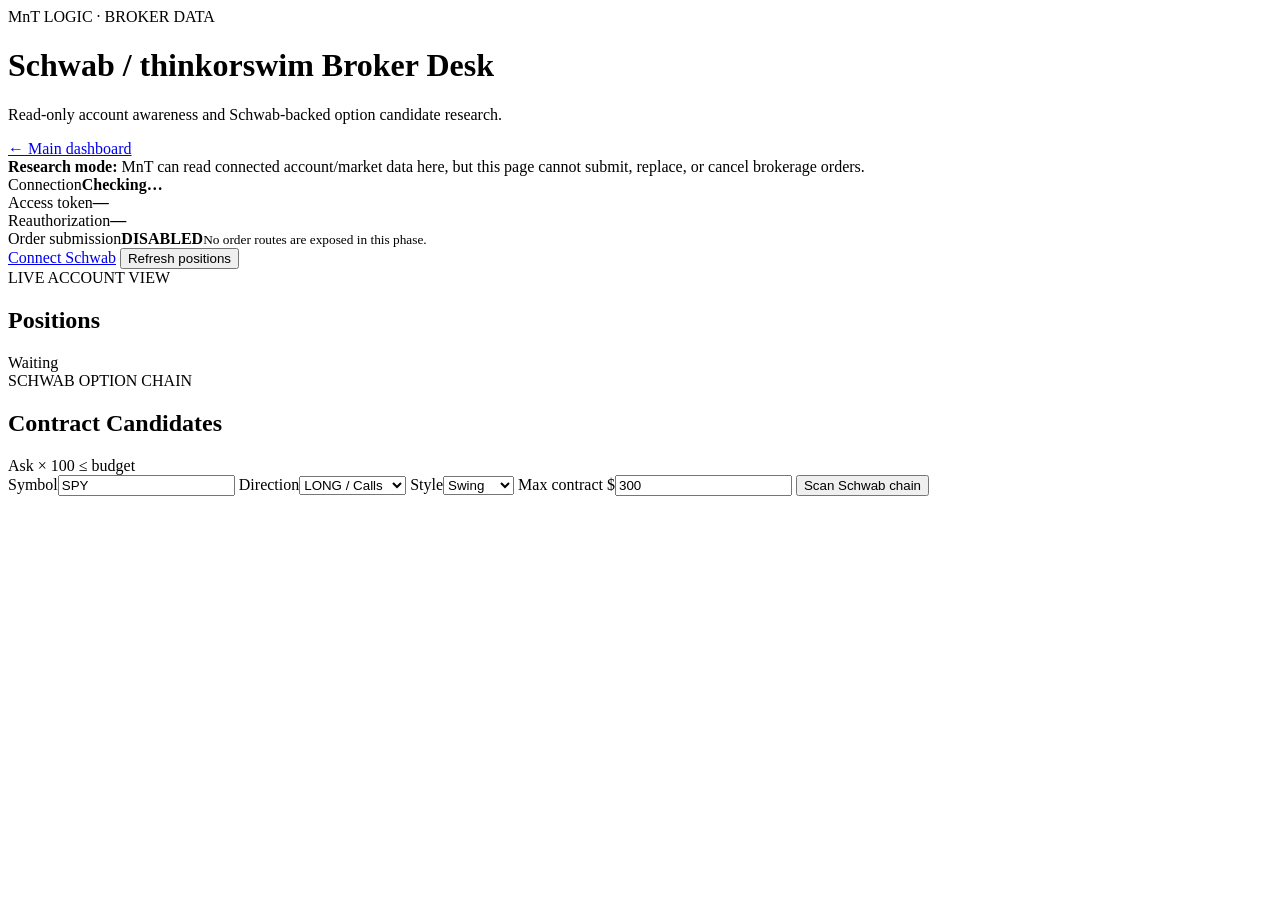
==== dashboard/static/broker.html @ e9e75298 "Add Schwab thinkorswim broker dashboard page" ====
<!doctype html>
<html lang="en">
<head>
  <meta charset="utf-8">
  <meta name="viewport" content="width=device-width,initial-scale=1">
  <title>MnT Broker Desk</title>
  <link rel="stylesheet" href="/static/broker.css">
</head>
<body>
  <main class="shell">
    <header>
      <div>
        <div class="eyebrow">MnT LOGIC · BROKER DATA</div>
        <h1>Schwab / thinkorswim Broker Desk</h1>
        <p>Read-only account awareness and Schwab-backed option candidate research.</p>
      </div>
      <a class="back" href="/">← Main dashboard</a>
    </header>

    <section class="notice">
      <strong>Research mode:</strong> MnT can read connected account/market data here, but this page cannot submit, replace, or cancel brokerage orders.
    </section>

    <section class="grid status-grid">
      <article class="card">
        <span>Connection</span><strong id="connectionState">Checking…</strong><small id="connectionNote"></small>
      </article>
      <article class="card">
        <span>Access token</span><strong id="accessState">—</strong><small id="accessExpiry"></small>
      </article>
      <article class="card">
        <span>Reauthorization</span><strong id="refreshState">—</strong><small id="refreshExpiry"></small>
      </article>
      <article class="card danger-safe">
        <span>Order submission</span><strong id="orderState">DISABLED</strong><small>No order routes are exposed in this phase.</small>
      </article>
    </section>

    <section class="actions">
      <a id="connectButton" class="button primary hidden" href="/api/schwab/authorize">Connect Schwab</a>
      <button id="refreshPositions" class="button">Refresh positions</button>
    </section>

    <section>
      <div class="section-head"><div><div class="eyebrow">LIVE ACCOUNT VIEW</div><h2>Positions</h2></div><span id="positionStatus">Waiting</span></div>
      <div id="accounts" class="accounts"></div>
    </section>

    <section class="scanner">
      <div class="section-head"><div><div class="eyebrow">SCHWAB OPTION CHAIN</div><h2>Contract Candidates</h2></div><span>Ask × 100 ≤ budget</span></div>
      <form id="candidateForm" class="form-grid">
        <label>Symbol<input id="symbol" value="SPY" maxlength="10" autocomplete="off"></label>
        <label>Direction<select id="direction"><option value="LONG">LONG / Calls</option><option value="SHORT">SHORT / Puts</option></select></label>
        <label>Style<select id="style"><option value="intraday">Intraday</option><option value="swing" selected>Swing</option><option value="auto">Auto</option></select></label>
        <label>Max contract $<input id="budget" type="number" value="300" min="1" step="25"></label>
        <button class="button primary" type="submit">Scan Schwab chain</button>
      </form>
      <div id="candidateStatus" class="muted"></div>
      <div id="candidates" class="table-wrap"></div>
    </section>
  </main>
  <script src="/static/broker.js"></script>
</body>
</html>
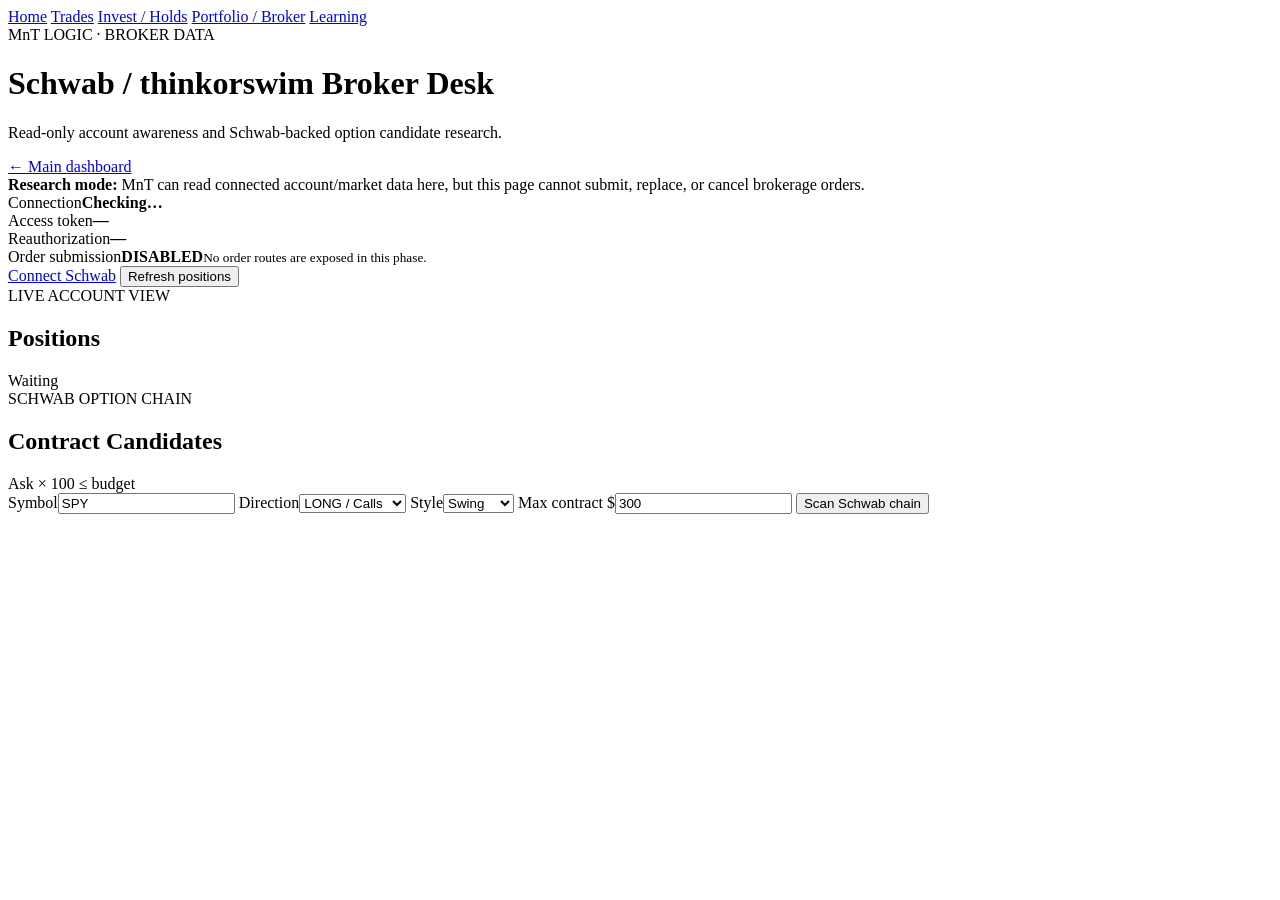
==== commit 8de799b1: "Unify Broker Desk navigation with MnT dashboard" ====
--- a/dashboard/static/broker.html
+++ b/dashboard/static/broker.html
@@ -4,9 +4,18 @@
   <meta charset="utf-8">
   <meta name="viewport" content="width=device-width,initial-scale=1">
   <title>MnT Broker Desk</title>
-  <link rel="stylesheet" href="/static/broker.css">
+  <link rel="stylesheet" href="/static/broker.css?v=20260917-0230">
+  <link rel="stylesheet" href="/static/unified-shell.css?v=20260917-0230">
 </head>
-<body>
+<body id="top">
+  <nav class="mnt-nav" aria-label="MnT sections">
+    <a href="/">Home</a>
+    <a href="/#trades">Trades</a>
+    <a href="/#mntOpportunityShell">Invest / Holds</a>
+    <a class="active broker-link" href="/broker">Portfolio / Broker</a>
+    <a href="/#mntLearningLab">Learning</a>
+  </nav>
+
   <main class="shell">
     <header>
       <div>
@@ -59,6 +68,6 @@
       <div id="candidates" class="table-wrap"></div>
     </section>
   </main>
-  <script src="/static/broker.js"></script>
+  <script src="/static/broker.js?v=20260917-0230"></script>
 </body>
 </html>
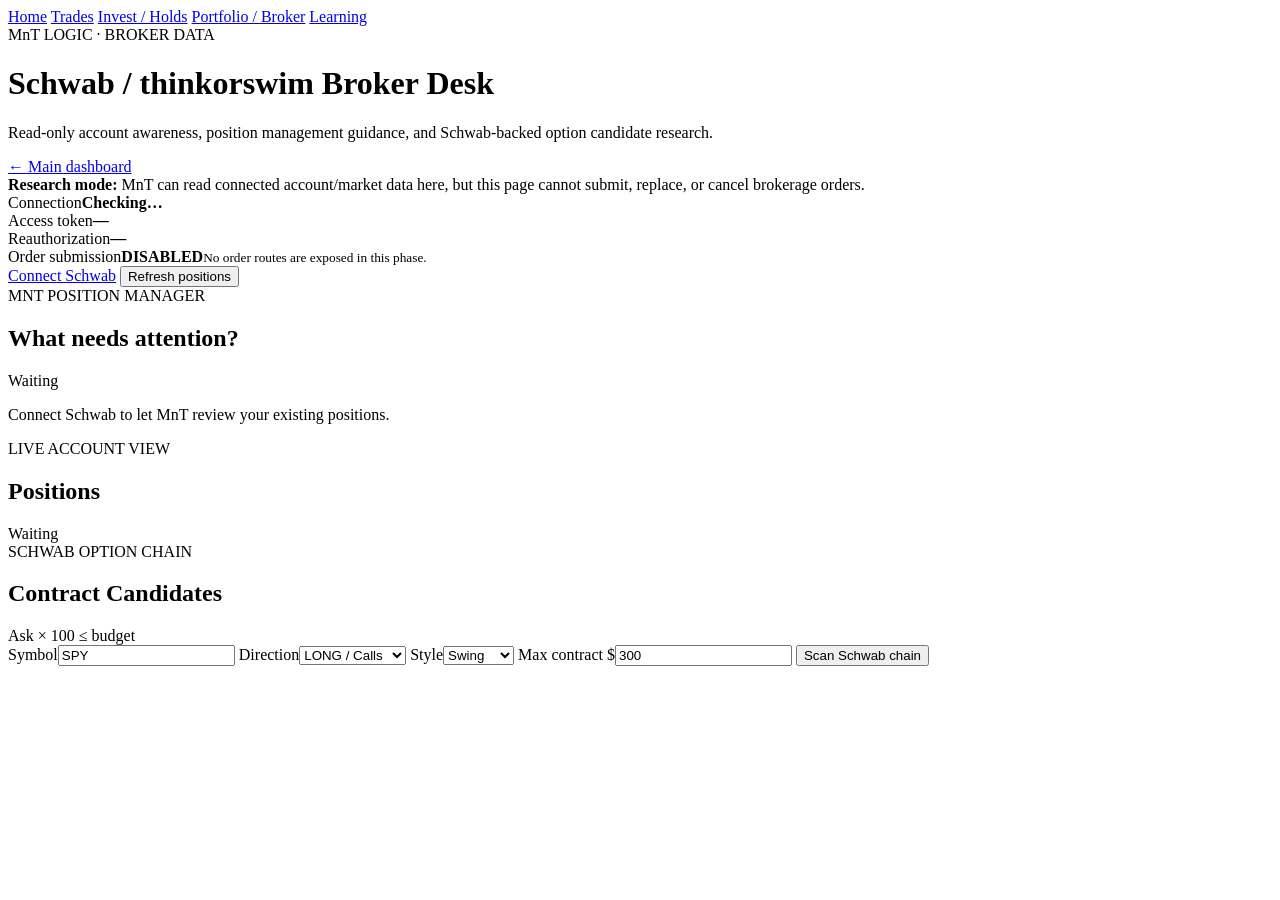
==== commit 659caecd: "Add MnT portfolio manager to Broker Desk" ====
--- a/dashboard/static/broker.html
+++ b/dashboard/static/broker.html
@@ -4,8 +4,8 @@
   <meta charset="utf-8">
   <meta name="viewport" content="width=device-width,initial-scale=1">
   <title>MnT Broker Desk</title>
-  <link rel="stylesheet" href="/static/broker.css?v=20260917-0230">
-  <link rel="stylesheet" href="/static/unified-shell.css?v=20260917-0230">
+  <link rel="stylesheet" href="/static/broker.css?v=20260917-0330">
+  <link rel="stylesheet" href="/static/unified-shell.css?v=20260917-0330">
 </head>
 <body id="top">
   <nav class="mnt-nav" aria-label="MnT sections">
@@ -21,7 +21,7 @@
       <div>
         <div class="eyebrow">MnT LOGIC · BROKER DATA</div>
         <h1>Schwab / thinkorswim Broker Desk</h1>
-        <p>Read-only account awareness and Schwab-backed option candidate research.</p>
+        <p>Read-only account awareness, position management guidance, and Schwab-backed option candidate research.</p>
       </div>
       <a class="back" href="/">← Main dashboard</a>
     </header>
@@ -51,6 +51,11 @@
     </section>
 
     <section>
+      <div class="section-head"><div><div class="eyebrow">MNT POSITION MANAGER</div><h2>What needs attention?</h2></div><span id="reviewStatus">Waiting</span></div>
+      <div id="positionReviews" class="accounts"><div class="account"><p class="muted">Connect Schwab to let MnT review your existing positions.</p></div></div>
+    </section>
+
+    <section>
       <div class="section-head"><div><div class="eyebrow">LIVE ACCOUNT VIEW</div><h2>Positions</h2></div><span id="positionStatus">Waiting</span></div>
       <div id="accounts" class="accounts"></div>
     </section>
@@ -68,6 +73,6 @@
       <div id="candidates" class="table-wrap"></div>
     </section>
   </main>
-  <script src="/static/broker.js?v=20260917-0230"></script>
+  <script src="/static/broker.js?v=20260917-0330"></script>
 </body>
 </html>
